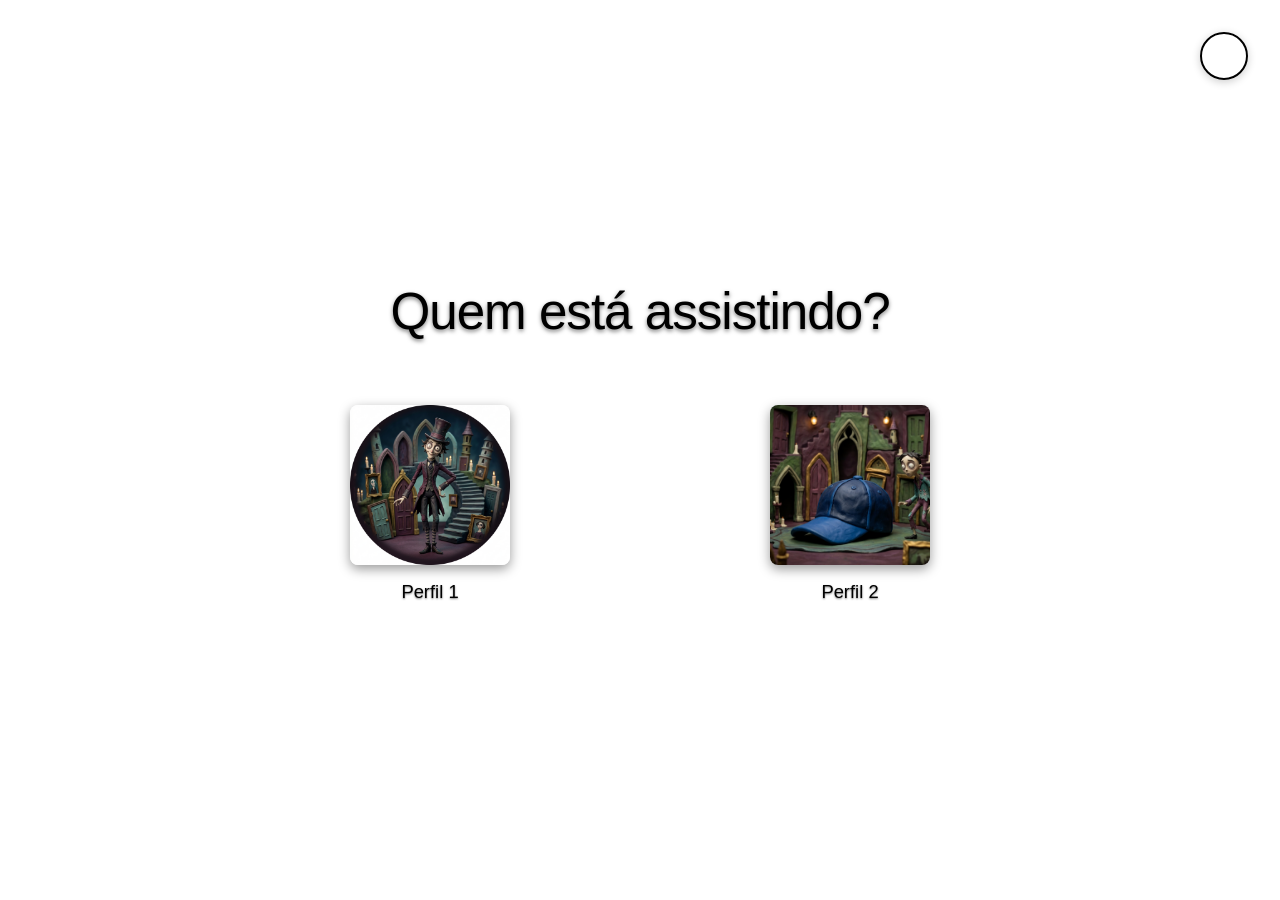
==== Netflix/index.html @ 96724bf8 "Imersão FrontEnd Com IA Aulas 01, 02  e 03" ====
<!doctype html>
<html lang="pt-br">
  <head>
    <meta charset="UTF-8" />
    <meta name="viewport" content="width=device-width, initial-scale=1.0" />
    <title>Netflix Clone</title>
    <link rel="stylesheet" href="styles.css" />
  </head>
  <body>
    <main>
      <header>
        <h1>Quem está assistindo?</h1>
      </header>

      <section class="profiles" aria-label="Seleção de perfis">
        <ul>
          <li>
            <button class="profile" aria-label="Selecionar perfil Perfil 1">
              <figure>
                <img
                  src="/Netflix/assets/perfil1.png"
                  alt="Imagem que mostra uma pessoa séria"
                  width="150"
                />
                <figcaption>Perfil 1</figcaption>
              </figure>
            </button>
          </li>
          <li>
            <button class="profile" aria-label="Selecionar perfil Perfil 2">
              <figure>
                <img
                  src="/Netflix/assets/perfil2.png"
                  alt="Imagem de um bone azul"
                  width="150"
                />
                <figcaption>Perfil 2</figcaption>
              </figure>
            </button>
          </li>
        </ul>
      </section>
    </main>

    <!-- Script para gerenciar Dark Mode / Light Mode -->
    <script src="theme.js"></script>
  </body>
</html>
---- Netflix/styles.css ----
/* Reset e variáveis */
:root {
  /* Define as cores principais da paleta Netflix */
  --netflix-red: #e50914;
  --netflix-black: #141414;
  --netflix-dark-gray: #2c2c2c;
  --netflix-gray: #808080;
  --netflix-light-gray: #b3b3b3;
  --netflix-white: #ffffff;
  /* Define a transição padrão para animações suaves de 0.3s */
  --netflix-transition: all 0.3s ease;

  /* Cores para DARK MODE (padrão) */
  --bg-primary: #141414;
  --bg-secondary: #2c2c2c;
  --text-primary: #ffffff;
  --text-secondary: #b3b3b3;
  --border-color: #404040;
}

/* Modo LIGHT */
html.light-mode {
  --bg-primary: #ffffff;
  --bg-secondary: #f5f5f5;
  --text-primary: #000000;
  --text-secondary: #666666;
  --border-color: #e0e0e0;
}

* {
  /* Remove margem padrão de todos os elementos */
  margin: 0;
  /* Remove preenchimento padrão de todos os elementos */
  padding: 0;
  /* Faz o padding e border serem inclusos na largura/altura do elemento */
  box-sizing: border-box;
}

body {
  /* Define a fonte da Netflix (Helvetica Neue com fallbacks) */
  font-family: "Helvetica Neue", Helvetica, Arial, sans-serif;
  /* Define o fundo usando a variável de tema */
  background-color: var(--bg-primary);
  /* Define a cor do texto usando a variável de tema */
  color: var(--text-primary);
  /* Garante que o corpo tenha pelo menos 100% da altura da viewport */
  min-height: 100vh;
  /* Usa flexbox para centralizar o conteúdo */
  display: flex;
  /* Centraliza verticalmente os itens */
  align-items: center;
  /* Centraliza horizontalmente os itens */
  justify-content: center;
  /* Remove scroll horizontal */
  overflow-x: hidden;
  /* Transição suave entre temas */
  transition:
    background-color 0.3s ease,
    color 0.3s ease;
}

/* Container principal */
main {
  /* Ocupa toda a largura disponível */
  width: 100%;
  /* Limita a largura máxima para melhor legibilidade */
  max-width: 1200px;
  /* Adiciona espaçamento interno */
  padding: 2rem;
  /* Centraliza o conteúdo do texto */
  text-align: center;
}

/* Header */
header {
  /* Cria espaço embaixo do cabeçalho */
  margin-bottom: 3rem;
}

h1 {
  /* Define tamanho grande e impactante para o título */
  font-size: 3.5rem;
  /* Peso leve para aparência elegante */
  font-weight: 400;
  /* Reduz o espaço entre letras para um visual mais compacto */
  letter-spacing: -0.02em;
  /* Espaço embaixo do h1 */
  margin-bottom: 1rem;
  /* Adiciona sombra para profundidade e melhor legibilidade */
  text-shadow: 0 2px 4px rgba(0, 0, 0, 0.5);
}

/* Seção de perfis */
.profiles {
  /* Limita a largura máxima */
  max-width: 800px;
  /* Centraliza a seção */
  margin: 0 auto;
}

/* Lista não ordenada dentro dos perfis */
.profiles ul {
  /* Usa grid para layout responsivo */
  display: grid;
  /* Cria colunas que se ajustam automaticamente com mínimo de 200px */
  grid-template-columns: repeat(auto-fit, minmax(200px, 1fr));
  /* Espaço entre os itens da grid */
  gap: 2rem;
  /* Remove padding e margin padrão da lista */
  padding: 0;
  margin: 0;
  /* Centraliza os itens dentro da grid */
  justify-items: center;
  /* Remove marcadores da lista */
  list-style: none;
}

/* Itens da lista ordenada */
.profiles li {
  /* Remove padding e margin padrão dos itens de lista */
  padding: 0;
  margin: 0;
}

/* Botão de perfil */
.profile {
  /* Remove o fundo padrão do botão */
  background: none;
  /* Remove a borda do botão */
  border: none;
  /* Muda o cursor para indicar que é clicável */
  cursor: pointer;
  /* Aplica transição suave em todas as propriedades */
  transition: var(--netflix-transition);
  /* Arredonda as quinas do botão */
  border-radius: 8px;
  /* Adiciona espaçamento interno */
  padding: 1rem;
  /* Necessário para que overflow: hidden funcione corretamente */
  position: relative;
  /* Esconde conteúdo que transborda */
  overflow: hidden;
}

.profile:hover {
  /* Aumenta o tamanho do perfil em 5% ao passar o mouse */
  transform: scale(1.05);
  /* Adiciona um fundo semitransparente que se adapta ao tema */
  background-color: rgba(255, 255, 255, 0.1);
}

/* Ajuste de hover para modo light */
html.light-mode .profile:hover {
  /* Em modo light, usar fundo mais escuro */
  background-color: rgba(0, 0, 0, 0.1);
}

.profile:focus {
  /* Adiciona borda vermelha ao focar (acessibilidade de teclado) */
  outline: 3px solid var(--netflix-red);
  /* Afasta o outline da borda do elemento */
  outline-offset: 4px;
}

/* Figure e imagem */
figure {
  /* Usa flexbox para organizar imagem e legenda */
  display: flex;
  /* Organiza os itens em coluna (vertical) */
  flex-direction: column;
  /* Centraliza os itens horizontalmente */
  align-items: center;
  /* Espaço entre a imagem e a legenda */
  gap: 1rem;
}

img {
  /* Arredonda as quinas da imagem */
  border-radius: 8px;
  /* Adiciona sombra para dar profundidade */
  box-shadow: 0 4px 12px rgba(0, 0, 0, 0.4);
  /* Aplica transição suave em todas as mudanças */
  transition: var(--netflix-transition);
  /* Define a altura da imagem */
  width: 150px;
  /* Define a largura da imagem */
  height: 150px;
  /* Garante que a imagem preencha o espaço sem distorcer */
  object-fit: cover;
}

.profile:hover img {
  /* Aumenta a sombra ao passar o mouse para efeito de profundidade */
  box-shadow: 0 8px 24px rgba(0, 0, 0, 0.6);
  /* Aumenta ligeiramente a imagem ao passar o mouse (2%) */
  transform: scale(1.02);
}

/* Legenda */
figcaption {
  /* Define o tamanho da fonte da legenda */
  font-size: 1.2rem;
  /* Define o peso da fonte (mais gordo que o padrão) */
  font-weight: 500;
  /* Define a cor da legenda usando variável de tema */
  color: var(--text-primary);
  /* Adiciona sombra para melhor legibilidade */
  text-shadow: 0 1px 2px rgba(0, 0, 0, 0.5);
  /* Aplicação de transição suave */
  transition: var(--netflix-transition);
}

.profile:hover figcaption {
  /* Muda a cor do texto para vermelho Netflix ao passar o mouse */
  color: var(--netflix-red);
}

/* ============================================
   RESPONSIVIDADE - MOBILE PEQUENO (até 480px)
   ============================================ */
@media (max-width: 480px) {
  main {
    /* Reduz o padding em telas pequenas */
    padding: 1rem;
  }

  h1 {
    /* Tamanho bem reduzido para mobile pequeno */
    font-size: 1.8rem;
    /* Reduz o espaço entre linhas */
    line-height: 1.3;
    /* Reduz a margem inferior */
    margin-bottom: 1.5rem;
  }

  /* Grid com 1 coluna para mobile */
  .profiles ul {
    grid-template-columns: 1fr;
    gap: 1rem;
  }

  /* Imagens menores para mobile pequeno */
  img {
    width: 100px;
    height: 100px;
  }

  /* Fonte menor para mobile */
  figcaption {
    font-size: 0.9rem;
  }

  /* Reduz padding do perfil */
  .profile {
    padding: 0.5rem;
  }

  /* Figure com gap menor */
  figure {
    gap: 0.5rem;
  }
}

/* ============================================
   RESPONSIVIDADE - MOBILE (481px até 768px)
   ============================================ */
@media (min-width: 481px) and (max-width: 768px) {
  main {
    /* Padding moderado para tablets pequenos */
    padding: 1.5rem;
  }

  h1 {
    /* Tamanho médio para tablets */
    font-size: 2.2rem;
    /* Melhora o espaçamento vertical */
    line-height: 1.4;
    margin-bottom: 2rem;
  }

  /* Grid com até 2 colunas em tablets pequenos */
  .profiles ul {
    grid-template-columns: repeat(auto-fit, minmax(140px, 1fr));
    gap: 1.5rem;
  }

  /* Imagens médias para tablets */
  img {
    width: 130px;
    height: 130px;
  }

  /* Fonte moderada */
  figcaption {
    font-size: 1rem;
  }

  .profile {
    padding: 0.75rem;
  }

  figure {
    gap: 0.75rem;
  }
}

/* ============================================
   RESPONSIVIDADE - TABLET (769px até 1024px)
   ============================================ */
@media (min-width: 769px) and (max-width: 1024px) {
  main {
    /* Padding robusto para tablets */
    padding: 2rem;
    max-width: 900px;
  }

  h1 {
    /* Tamanho confortável para tablets */
    font-size: 3rem;
    line-height: 1.2;
    margin-bottom: 2.5rem;
  }

  /* Grid com 2 colunas para tablets */
  .profiles ul {
    grid-template-columns: repeat(auto-fit, minmax(170px, 1fr));
    gap: 2rem;
  }

  /* Imagens confortáveis */
  img {
    width: 150px;
    height: 150px;
  }

  figcaption {
    font-size: 1.1rem;
  }

  .profile {
    padding: 1rem;
  }

  figure {
    gap: 1rem;
  }
}

/* ============================================
   RESPONSIVIDADE - TELAS ACIMA DE 900px (HORIZONTAL)
   ============================================ */
@media (min-width: 900px) {
  /* Grid com 2 colunas na horizontal */
  .profiles ul {
    grid-template-columns: repeat(2, 1fr);
    gap: 2rem;
  }
}

/* ============================================
   RESPONSIVIDADE - DESKTOP PEQUENO (1025px até 1440px)
   ============================================ */
@media (min-width: 1025px) and (max-width: 1440px) {
  main {
    padding: 2rem;
    max-width: 1000px;
  }

  h1 {
    font-size: 3.2rem;
    margin-bottom: 2.5rem;
  }

  .profiles ul {
    grid-template-columns: repeat(auto-fit, minmax(200px, 1fr));
    gap: 2.5rem;
  }

  img {
    width: 160px;
    height: 160px;
  }

  figcaption {
    font-size: 1.15rem;
  }
}

/* ============================================
   RESPONSIVIDADE - DESKTOP GRANDE (acima de 1441px)
   ============================================ */
@media (min-width: 1441px) {
  main {
    padding: 3rem;
    max-width: 1200px;
  }

  h1 {
    font-size: 3.5rem;
    margin-bottom: 3rem;
  }

  .profiles ul {
    grid-template-columns: repeat(auto-fit, minmax(200px, 1fr));
    gap: 3rem;
  }

  img {
    width: 150px;
    height: 150px;
  }

  figcaption {
    font-size: 1.2rem;
  }
}

/* ============================================
   MELHORIAS DE ACESSIBILIDADE EM DISPOSITIVOS PEQUENOS
   ============================================ */
@media (hover: none) {
  /* Desativa efeitos de hover em telas touch */
  .profile:hover {
    transform: none;
    background-color: transparent;
  }

  .profile:hover img {
    box-shadow: 0 4px 12px rgba(0, 0, 0, 0.4);
    transform: none;
  }

  .profile:hover figcaption {
    color: var(--netflix-white);
  }

  /* Mantém efeito visual em foco (teclado) */
  .profile:focus-visible {
    transform: scale(1.05);
  }
}

/* Responsividade - Celulares */
@media (max-width: 480px) {
  /* Reduz o padding em telas pequenas */
  main {
    padding: 1rem;
  }

  /* Reduz significamente o tamanho do h1 para celulares */
  h1 {
    font-size: 2rem;
  }

  /* Reduz o espaço entre perfis */
  .profiles {
    gap: 1rem;
  }

  /* Reduz mais ainda o tamanho das imagens */
  img {
    width: 100px;
    height: 100px;
  }

  /* Reduz o tamanho da legenda para celulares */
  figcaption {
    font-size: 1rem;
  }
}

/* Animações suaves */
@keyframes fadeIn {
  /* Estado inicial: invisível e deslocado para baixo */
  from {
    opacity: 0;
    transform: translateY(20px);
  }
  /* Estado final: visível e na posição normal */
  to {
    opacity: 1;
    transform: translateY(0);
  }
}

main {
  /* Aplica animação fadeIn com duração de 0.8s e easing ease-out */
  animation: fadeIn 0.8s ease-out;
}

.profile {
  /* Aplica animação fadeIn com duração de 0.8s */
  animation: fadeIn 0.8s ease-out;
}

/* Escalonamento de animação para o primeiro perfil - começa mais cedo */
.profile:nth-child(1) {
  animation-delay: 0.1s;
}

/* Escalonamento de animação para o segundo perfil - começa um pouco depois */
.profile:nth-child(2) {
  animation-delay: 0.2s;
}

/* ============================================
   ESTILO DO BOTÃO DE ALTERNÂNCIA DE TEMA
   ============================================ */

/* Container do botão de tema */
.theme-toggle-container {
  /* FixedPosition no canto superior direito */
  position: fixed;
  top: 2rem;
  right: 2rem;
  /* Z-index para aparecer acima de todo conteúdo */
  z-index: 1000;
}

/* Botão de alternância de tema */
.theme-toggle-btn {
  /* Remove estilo padrão do botão */
  background: none;
  border: 2px solid var(--text-primary);
  /* Padding para deixar o ícone confortável */
  padding: 0.5rem 0.75rem;
  /* Fonte grande para melhor visualização do ícone */
  font-size: 1.5rem;
  /* Cursor para indicar clicabilidade */
  cursor: pointer;
  /* Arredonda as quinas */
  border-radius: 50%;
  /* Transição suave ao alternar temas */
  transition: all 0.3s ease;
  /* Sombra sutil */
  box-shadow: 0 2px 8px rgba(0, 0, 0, 0.2);
  /* Cor de texto do botão */
  color: var(--text-primary);
  /* Efeito hover */
  display: flex;
  align-items: center;
  justify-content: center;
  width: 3rem;
  height: 3rem;
}

/* Efeito hover do botão */
.theme-toggle-btn:hover {
  /* Aumenta o tamanho ligeiramente */
  transform: scale(1.1);
  /* Aumenta a sombra */
  box-shadow: 0 4px 16px rgba(0, 0, 0, 0.3);
  /* Muda a cor de fundo no tema claro */
  background-color: var(--bg-secondary);
}

/* Efeito ativo do botão */
.theme-toggle-btn:active {
  /* Diminui o tamanho ao clicar */
  transform: scale(0.95);
}

/* Responsividade para mobile */
@media (max-width: 480px) {
  .theme-toggle-container {
    top: 1rem;
    right: 1rem;
  }

  .theme-toggle-btn {
    padding: 0.4rem 0.6rem;
    font-size: 1.2rem;
    width: 2.5rem;
    height: 2.5rem;
    border-width: 1.5px;
  }
}
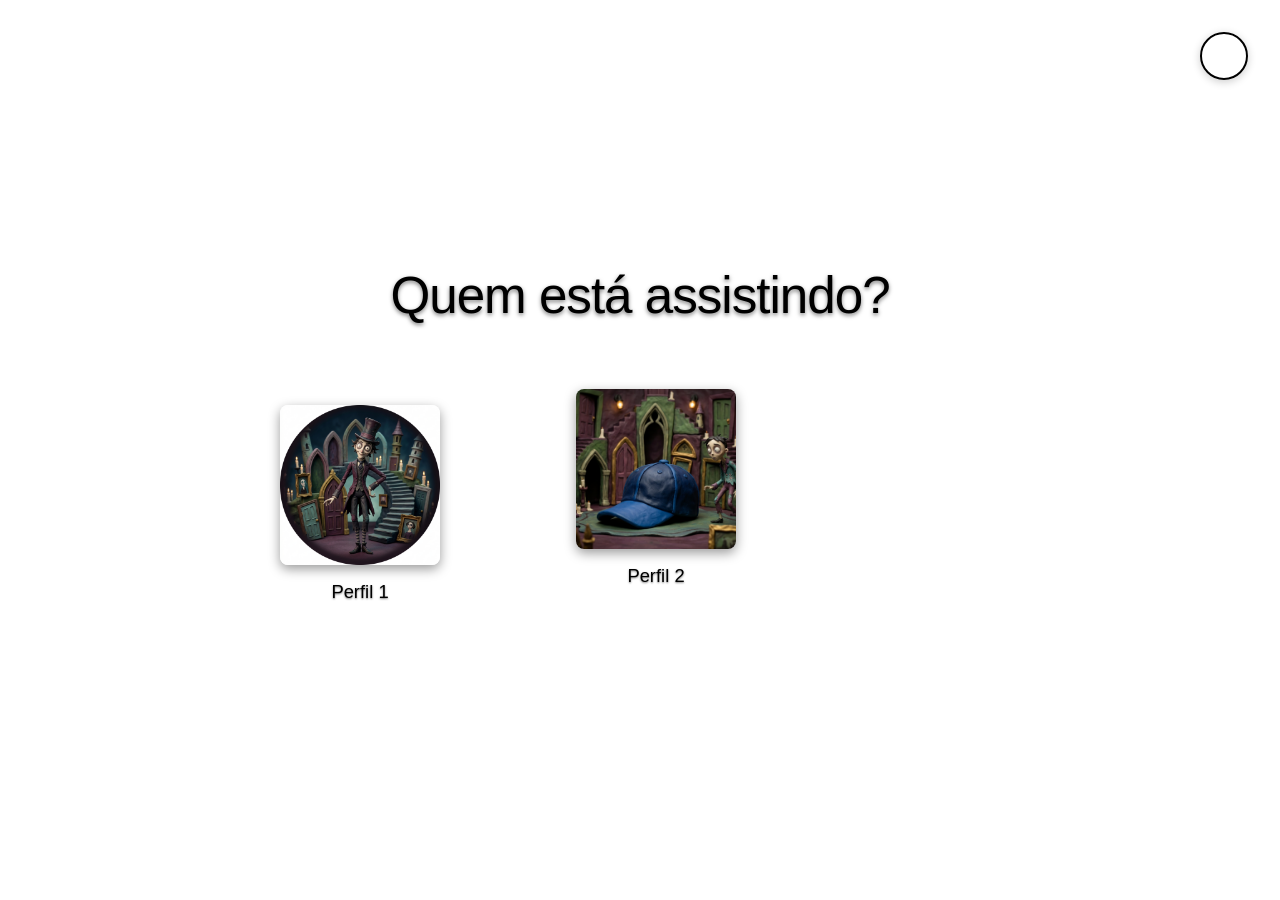
==== commit aae13211: "Aula 04" ====
--- a/Netflix/index.html
+++ b/Netflix/index.html
@@ -14,6 +14,7 @@
 
       <section class="profiles" aria-label="Seleção de perfis">
         <ul>
+          <a href="catalogo/catalogo.html" class="profile">
           <li>
             <button class="profile" aria-label="Selecionar perfil Perfil 1">
               <figure>
@@ -27,6 +28,9 @@
             </button>
           </li>
           <li>
+         </a>
+
+         <a href="catalogo/catalogo.html" class="profiles">
             <button class="profile" aria-label="Selecionar perfil Perfil 2">
               <figure>
                 <img
@@ -38,6 +42,7 @@
               </figure>
             </button>
           </li>
+        </a>
         </ul>
       </section>
     </main>
